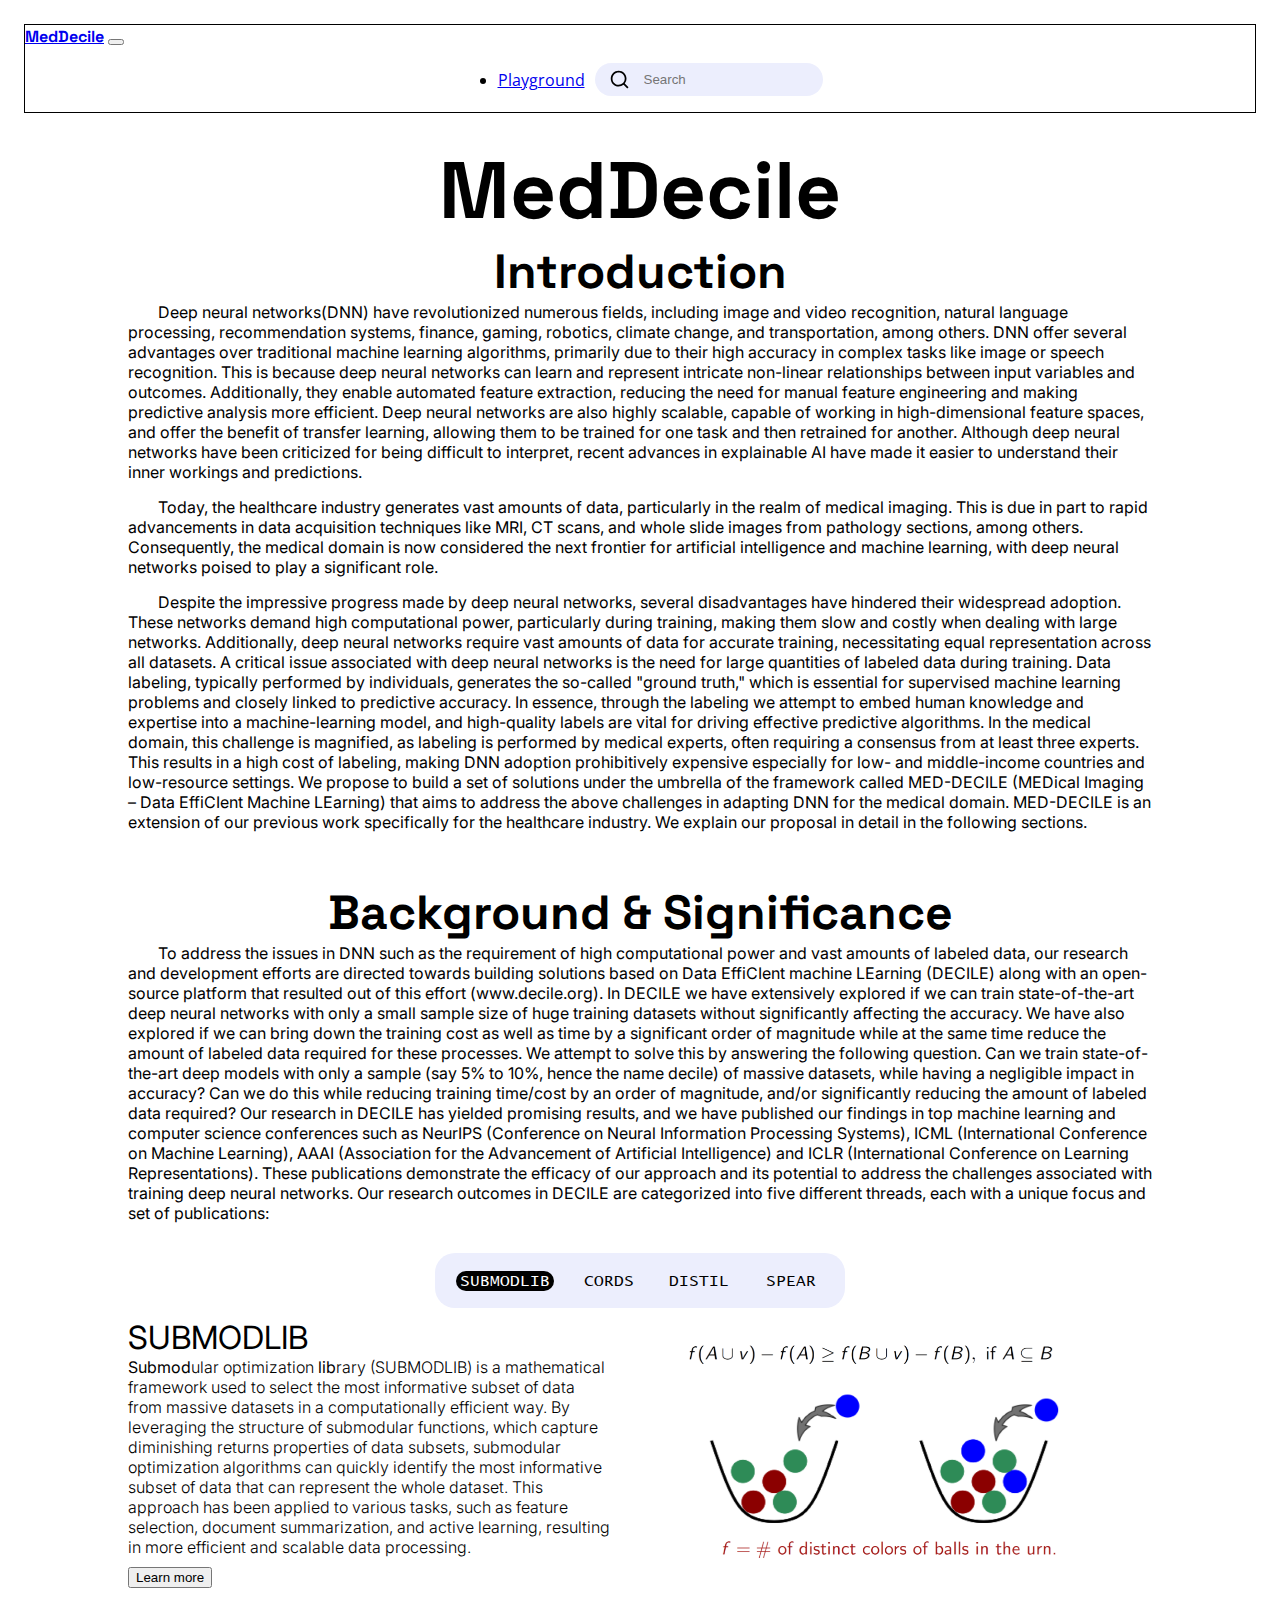
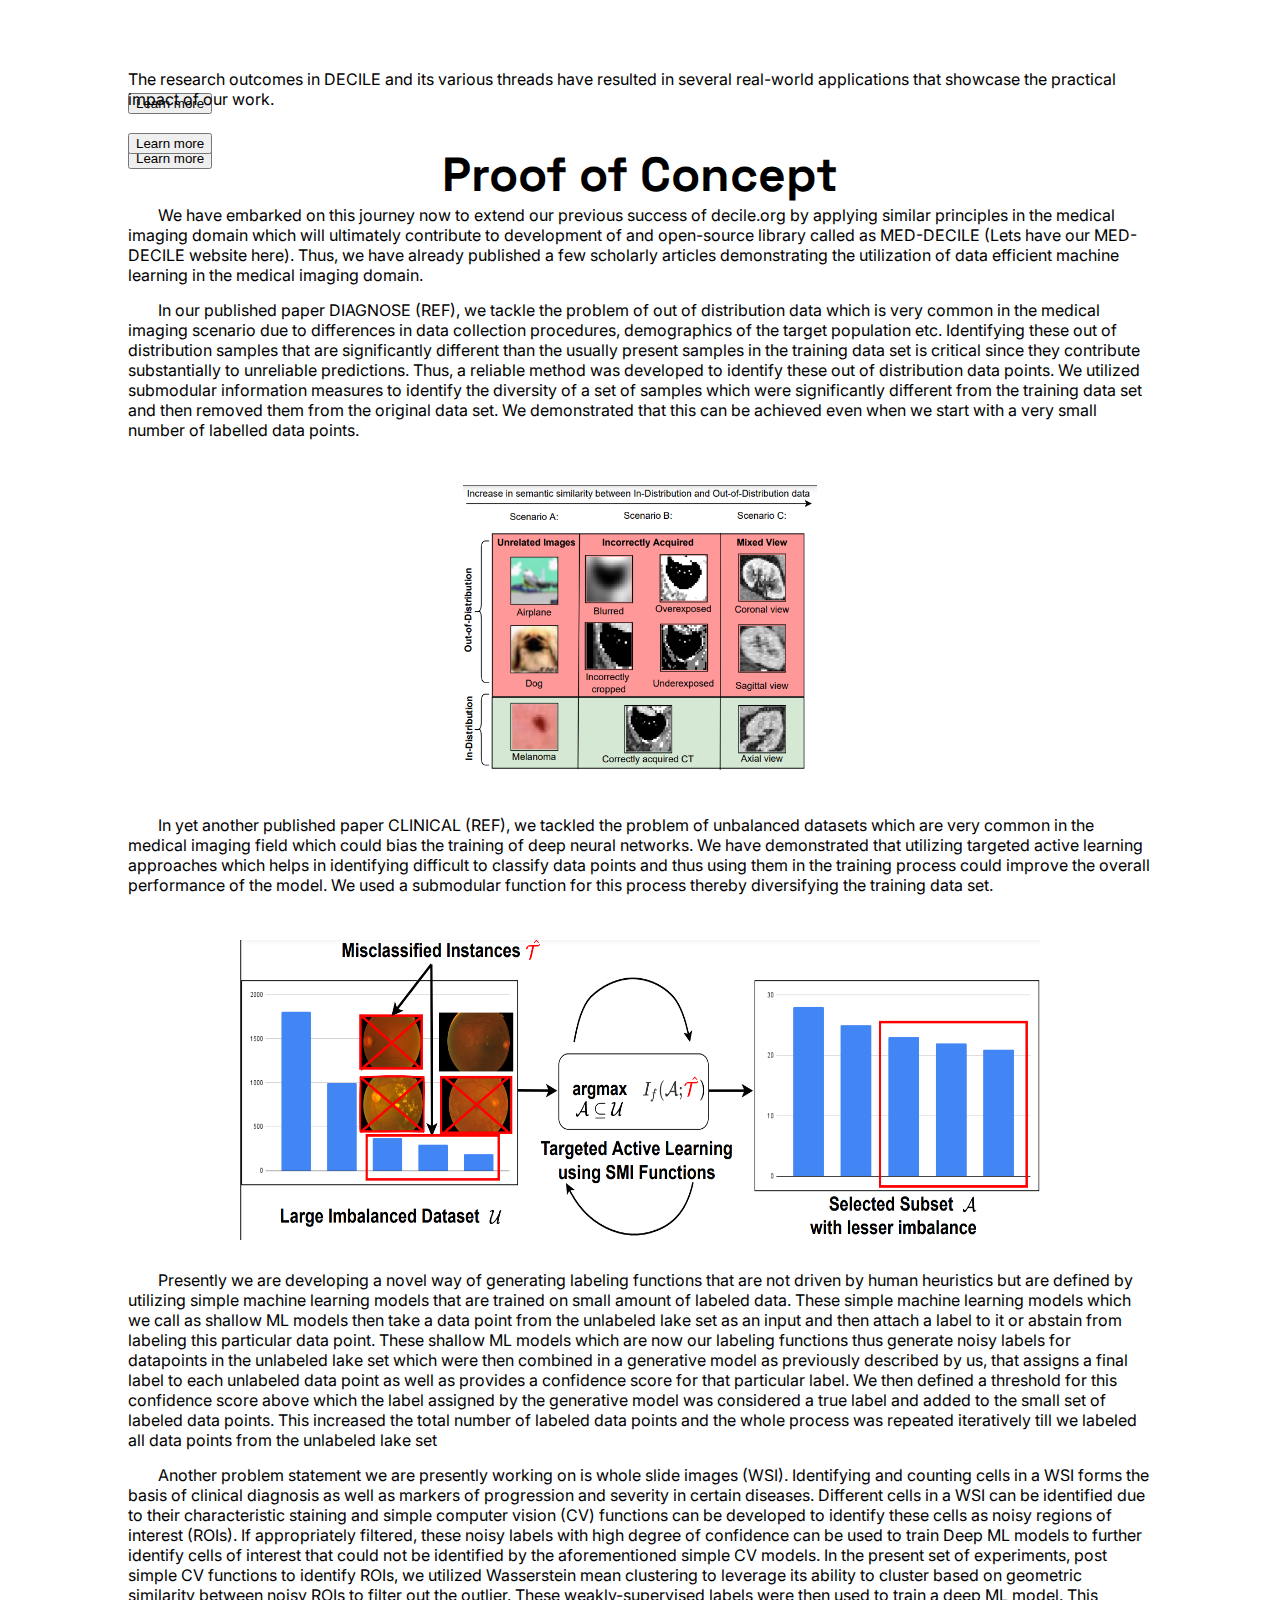
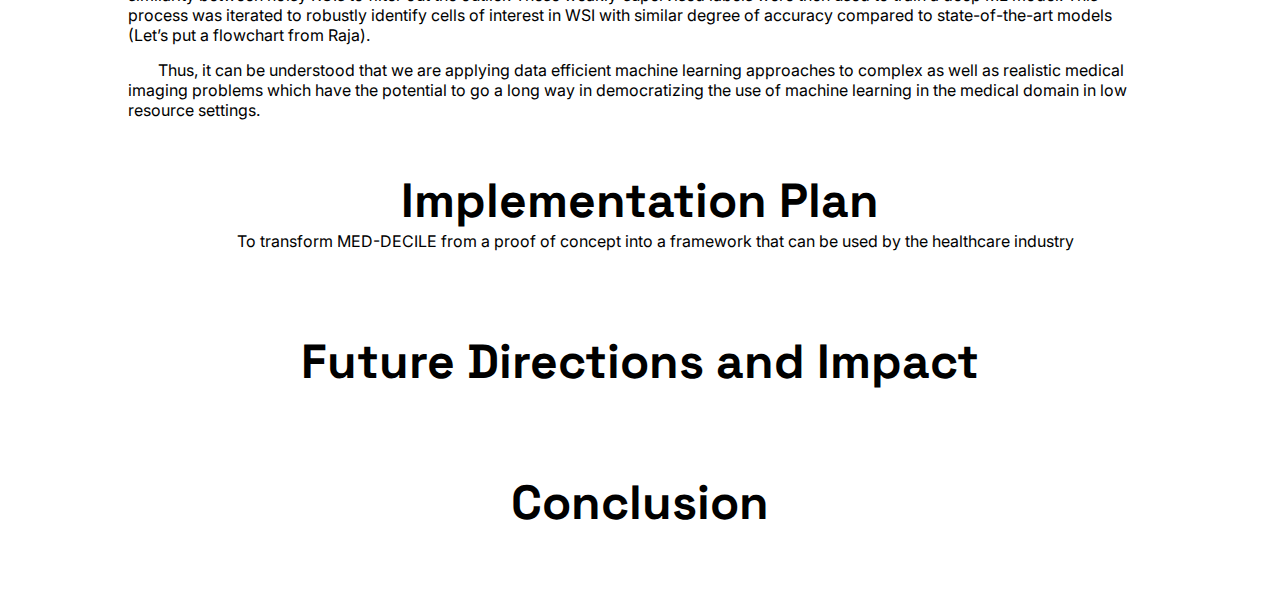
==== docs.html @ 15d45c6d "First draft for docs page" ====
<!DOCTYPE html>
<html lang="en">
  <head>
    <meta charset="UTF-8">
    <meta name="viewport" content="width=device-width, initial-scale=1.0">
    <meta http-equiv="X-UA-Compatible" content="ie=edge">
    <title>MedDecile</title>
    <link href="https://cdn.jsdelivr.net/npm/bootstrap@5.3.0-alpha1/dist/css/bootstrap.min.css" rel="stylesheet" integrity="sha384-GLhlTQ8iRABdZLl6O3oVMWSktQOp6b7In1Zl3/Jr59b6EGGoI1aFkw7cmDA6j6gD" crossorigin="anonymous">
    <link rel="preconnect" href="https://fonts.googleapis.com">
    <link rel="preconnect" href="https://fonts.gstatic.com" crossorigin>
    <link href="https://fonts.googleapis.com/css2?family=Open+Sans:wght@300;400;500;700&display=swap" rel="stylesheet">
    <link rel="preconnect" href="https://fonts.googleapis.com">
    <link rel="preconnect" href="https://fonts.gstatic.com" crossorigin>
    <link href="https://fonts.googleapis.com/css2?family=Space+Grotesk:wght@300;400;500;600;700&display=swap" rel="stylesheet"> 
    <link rel="preconnect" href="https://fonts.googleapis.com">
    <link rel="preconnect" href="https://fonts.gstatic.com" crossorigin>
    <link href="https://fonts.googleapis.com/css2?family=Inter:wght@300;400;500;600;700&display=swap" rel="stylesheet">
    <link rel="stylesheet" href="./docs.css">
    <link rel="icon" href="./favicon.ico" type="image/x-icon">
  </head>
    <body>

        <div id = "topcontainer-docs">
            <div id = "nav">
                <nav class="navbar navbar-expand-md bg-body-tertiary">
                    <div class="container-fluid">
                    <a class="navbar-brand" href="index.html">MedDecile</a>
                    </ul>
                    <button class="navbar-toggler" type="button" data-bs-toggle="collapse" data-bs-target="#navbarScroll" aria-controls="navbarScroll" aria-expanded="false" aria-label="Toggle navigation">
                        <span class="navbar-toggler-icon"></span>
                    </button>
                    <div class="collapse navbar-collapse" id="navbarScroll">
                        <ul class="navbar-nav me-auto my-2 my-lg-0 navbar-nav-scroll" style="--bs-scroll-height: 100px;">
                        <li class="nav-item">
                            <a class="nav-link active" aria-current="page" href="#">Playground</a>
                        </li>
                        <!-- li class="nav-item">
                            <a class="nav-link active" aria-current="page" href="#">Docs</a>
                        </li -->
                        <!-- li class="nav-item">
                            <a class="nav-link" href="#">Link</a>
                        </li -->
                        <!-- li class="nav-item dropdown">
                            <a class="nav-link dropdown-toggle" href="#" role="button" data-bs-toggle="dropdown" aria-expanded="false">
                            Docs
                            </a>
                            <ul class="dropdown-menu">
                            <li><a class="dropdown-item" href="#">Action</a></li>
                            <li><a class="dropdown-item" href="#">Another action</a></li>
                            <li><hr class="dropdown-divider"></li>
                            <li><a class="dropdown-item" href="#">Something else here</a></li>
                            </ul>
                        </li -->
                        <!-- li class="nav-item">
                            <a class="nav-link disabled">Link</a>
                        </li -->
                        <form class="d-flex" role="search">
                        <div id = "svgcont">
                            <svg id = "svgbox" viewBox="0 0 24 24" class="AlgoliaSearchIcon astro-OTPDT6JM" astro-icon="ri:search-line"><path fill="currentColor" d="m18.031 16.617 4.283 4.282-1.415 1.415-4.282-4.283A8.96 8.96 0 0 1 11 20c-4.968 0-9-4.032-9-9s4.032-9 9-9 9 4.032 9 9a8.96 8.96 0 0 1-1.969 5.617zm-2.006-.742A6.977 6.977 0 0 0 18 11c0-3.868-3.133-7-7-7-3.868 0-7 3.132-7 7 0 3.867 3.132 7 7 7a6.977 6.977 0 0 0 4.875-1.975l.15-.15z"></path></svg>
                        </div>
                        <input class="form-control me-2" type="search" placeholder="Search" aria-label="Search">
                        <!-- button class="btn btn-outline-success" type="submit">Search</button -->
                        </form>
                    </div>
                    </div>
                </nav>
            </div>
            <form class="d-flex" role="search">
                <div id = "svgcont2">
                    <svg id = "svgbox2" viewBox="0 0 24 24" class="AlgoliaSearchIcon astro-OTPDT6JM" astro-icon="ri:search-line"><path fill="currentColor" d="m18.031 16.617 4.283 4.282-1.415 1.415-4.282-4.283A8.96 8.96 0 0 1 11 20c-4.968 0-9-4.032-9-9s4.032-9 9-9 9 4.032 9 9a8.96 8.96 0 0 1-1.969 5.617zm-2.006-.742A6.977 6.977 0 0 0 18 11c0-3.868-3.133-7-7-7-3.868 0-7 3.132-7 7 0 3.867 3.132 7 7 7a6.977 6.977 0 0 0 4.875-1.975l.15-.15z"></path></svg>
                </div>
                <input class="form-control2 me-2" type="search" placeholder="Search" aria-label="Search">
                <!-- button class="btn btn-outline-success" type="submit">Search</button -->
            </form>

        </div>

        <div id = "container2-docs">
            <div id = "container2titl">
                <p id = "docs-meddecile">
                    MedDecile
                </p>
            </div>
            <div id = "container2titl">
                <p id = "docs-introduction">
                    Introduction
                </p>
            </div>
            <div id = "container2middle">
                <p class = "indent">Deep neural networks(DNN) have revolutionized numerous fields, including image and video recognition, natural language processing, recommendation systems, finance, gaming, robotics, climate change, and transportation, among others. DNN offer several advantages over traditional machine learning algorithms, primarily due to their high accuracy in complex tasks like image or speech recognition. This is because deep neural networks can learn and represent intricate non-linear relationships between input variables and outcomes. Additionally, they enable automated feature extraction, reducing the need for manual feature engineering and making predictive analysis more efficient. Deep neural networks are also highly scalable, capable of working in high-dimensional feature spaces, and offer the benefit of transfer learning, allowing them to be trained for one task and then retrained for another. Although deep neural networks have been criticized for being difficult to interpret, recent advances in explainable AI have made it easier to understand their inner workings and predictions.</p>
                <div container id = "vspace"></div>
                <p class = "indent">Today, the healthcare industry generates vast amounts of data, particularly in the realm of medical imaging. This is due in part to rapid advancements in data acquisition techniques like MRI, CT scans, and whole slide images from pathology sections, among others. Consequently, the medical domain is now considered the next frontier for artificial intelligence and machine learning, with deep neural networks poised to play a significant role.  </p>
                <div container id = "vspace"></div>
                <p class = "indent">Despite the impressive progress made by deep neural networks, several disadvantages have hindered their widespread adoption. These networks demand high computational power, particularly during training, making them slow and costly when dealing with large networks. Additionally, deep neural networks require vast amounts of data for accurate training, necessitating equal representation across all datasets. A critical issue associated with deep neural networks is the need for large quantities of labeled data during training. Data labeling, typically performed by individuals, generates the so-called "ground truth," which is essential for supervised machine learning problems and closely linked to predictive accuracy. In essence, through the labeling we attempt to embed human knowledge and expertise into a machine-learning model, and high-quality labels are vital for driving effective predictive algorithms. In the medical domain, this challenge is magnified, as labeling is performed by medical experts, often requiring a consensus from at least three experts. This results in a high cost of labeling, making DNN adoption prohibitively expensive especially for low- and middle-income countries and low-resource settings. We propose to build a set of solutions under the umbrella of the framework called MED-DECILE (MEDical Imaging – Data EffiCIent Machine LEarning) that aims to address the above challenges in adapting DNN for the medical domain. MED-DECILE is an extension of our previous work specifically for the healthcare industry. We explain our proposal in detail in the following sections. </p>
                <div container id = "vspace"></div>
            </div>
        </div>
        <div container id = "megavspace"></div>

        <div id = "container2-docs">
            <div id = "container2titl">
                <p id = "docs-introduction">
                    Background & Significance 
                </p>
            </div>
            <div id = "container2middle">
                <p class = "indent">To address the issues in DNN such as the requirement of high computational power and vast amounts of labeled data, our research and development efforts are directed towards building solutions based on Data EffiCIent machine LEarning (DECILE) along with an open-source platform that resulted out of this effort (www.decile.org). In DECILE we have extensively explored if we can train state-of-the-art deep neural networks with only a small sample size of huge training datasets without significantly affecting the accuracy. We have also explored if we can bring down the training cost as well as time by a significant order of magnitude while at the same time reduce the amount of labeled data required for these processes. We attempt to solve this by answering the following question. Can we train state-of-the-art deep models with only a sample (say 5% to 10%, hence the name decile) of massive datasets, while having a negligible impact in accuracy? Can we do this while reducing training time/cost by an order of magnitude, and/or significantly reducing the amount of labeled data required? Our research in DECILE has yielded promising results, and we have published our findings in top machine learning and computer science conferences such as NeurIPS (Conference on Neural Information Processing Systems), ICML (International Conference on Machine Learning), AAAI (Association for the Advancement of Artificial Intelligence) and ICLR (International Conference on Learning Representations). These publications demonstrate the efficacy of our approach and its potential to address the challenges associated with training deep neural networks. Our research outcomes in DECILE are categorized into five different threads, each with a unique focus and set of publications: </p>
                <div container id = "vspace"></div>
                <!-- p class = "indent">Today, the healthcare industry generates vast amounts of data, particularly in the realm of medical imaging. This is due in part to rapid advancements in data acquisition techniques like MRI, CT scans, and whole slide images from pathology sections, among others. Consequently, the medical domain is now considered the next frontier for artificial intelligence and machine learning, with deep neural networks poised to play a significant role.  </p>
                <div container id = "vspace"></div>
                <p class = "indent">Despite the impressive progress made by deep neural networks, several disadvantages have hindered their widespread adoption. These networks demand high computational power, particularly during training, making them slow and costly when dealing with large networks. Additionally, deep neural networks require vast amounts of data for accurate training, necessitating equal representation across all datasets. A critical issue associated with deep neural networks is the need for large quantities of labeled data during training. Data labeling, typically performed by individuals, generates the so-called "ground truth," which is essential for supervised machine learning problems and closely linked to predictive accuracy. In essence, through the labeling we attempt to embed human knowledge and expertise into a machine-learning model, and high-quality labels are vital for driving effective predictive algorithms. In the medical domain, this challenge is magnified, as labeling is performed by medical experts, often requiring a consensus from at least three experts. This results in a high cost of labeling, making DNN adoption prohibitively expensive especially for low- and middle-income countries and low-resource settings. We propose to build a set of solutions under the umbrella of the framework called MED-DECILE (MEDical Imaging – Data EffiCIent Machine LEarning) that aims to address the above challenges in adapting DNN for the medical domain. MED-DECILE is an extension of our previous work specifically for the healthcare industry. We explain our proposal in detail in the following sections. </p -->
                <div container id = "vspace"></div>
            </div>
            <div id = "container2top">
                <div id = "container2titles-docs">
                    <div id = "submodlibtitle">
                        <p class = "lucidafont">SUBMODLIB</p>
                    </div>
                    <div id = "cordstitle">
                        <p class = "lucidafont">CORDS</p>
                    </div>
                    <div id = "distiltitle">
                        <p class = "lucidafont">DISTIL</p>
                    </div>
                    <div id = "speartitle">
                        <p class = "lucidafont">SPEAR</p>
                    </div>
                </div>
            </div>
            <div id = "container2bottom">
                <div id = "diagnosebox">
                    <div id = "leftpart">
                        <div id = "container2title">
                            SUBMODLIB
                        </div>
                        <p class = "boxtext"> <b>Submod</b>ular optimization <b>lib</b>rary (SUBMODLIB) is a mathematical framework used to select the most informative subset of data from massive datasets in a computationally efficient way. By leveraging the structure of submodular functions, which capture diminishing returns properties of data subsets, submodular optimization algorithms can quickly identify the most informative subset of data that can represent the whole dataset. This approach has been applied to various tasks, such as feature selection, document summarization, and active learning, resulting in more efficient and scalable data processing. </p>
                        <button type="button" class="btn btn-outline-primary">Learn more</button>
                    </div>
                    <div id = "rightpart">
                        <img id = "rightimg" src="images/submodlib.png">
                    </div>
                    <button type="button" class="btnvisibility btn btn-outline-primary">Learn more</button>
                </div>
            </div>
            <div id = "vspace"></div>
            <div id = "container2bottomhid">
                <div id = "diagnosebox">
                    <div id = "leftpart">
                        <div id = "container2title">
                            CORDS
                        </div>
                        <p class = "boxtext"> Reduce end to end training time from days to hours and hours to minutes using coresets and data selection. <b>COR</b>esets and <b>D</b>ata <b>S</b>election (CORDS) implements a number of state-of-the-art data subset selection algorithms and coreset algorithms. Some of the algorithms currently implemented with CORDS include: GLISTER, GradMatchOMP, GradMatchFixed, CRAIG, SubmodularSelection, RandomSelection., etc</p>
                        <button type="button" class="btn btn-outline-primary">Learn more</button>
                    </div>
                    <div id = "rightpart">
                        <img id = "rightimghid" src="images/Cords_Icon.png">
                    </div>
                    <button type="button" class="btnvisibility btn btn-outline-primary">Learn more</button>
                </div>
            </div>
            <div id = "vspace"></div>
            <div id = "container2bottomhid">
                <div id = "diagnosebox">
                    <div id = "leftpart">
                        <div id = "container2title">
                            SPEAR
                        </div>
                        <p class = "boxtext"> <b>Submod</b>ular optimization <b>lib</b>rary (SUBMODLIB) is a mathematical framework used to select the most informative subset of data from massive datasets in a computationally efficient way. By leveraging the structure of submodular functions, which capture diminishing returns properties of data subsets, submodular optimization algorithms can quickly identify the most informative subset of data that can represent the whole dataset. This approach has been applied to various tasks, such as feature selection, document summarization, and active learning, resulting in more efficient and scalable data processing. </p>
                        <button type="button" class="btn btn-outline-primary">Learn more</button>
                    </div>
                    <div id = "rightpart">
                        <img id = "rightimghidspear" src="images/SPEAR Logo.svg">
                    </div>
                    <button type="button" class="btnvisibility btn btn-outline-primary">Learn more</button>
                </div>
            </div>
            <div id = "vspace"></div>
            <div id = "container2bottomhid">
                <div id = "diagnosebox">
                    <div id = "leftpart">
                        <div id = "container2title">
                            DISTIL
                        </div>
                        <p class = "boxtext"> <b>D</b>eep d<b>I</b>ver<b>S</b>ified in<b>T</b>eractive <b>L</b>earning (DISTIL) is a PyTorch-based library that contains multiple cutting-edge active learning algorithms, allowing for faster and more efficient training with minimal modifications. The library provides an easy way to insert active learning selection into existing training loops, leading to high model performance with less labeled data. For those seeking to reduce labeling costs, DISTIL is a recommended solution for optimi zing data usage. </p>
                        <button type="button" class="btn btn-outline-primary">Learn more</button>
                    </div>
                    <div id = "rightpart">
                        <img id = "rightimghid" src="images/Distil_Icon.png">
                    </div>
                    <button type="button" class="btnvisibility btn btn-outline-primary">Learn more</button>
                </div>
            </div>
            <div id = "vspace"></div>
            <div id = "vspace"></div>
            <div id = "finaltext">
                <p>The research outcomes in DECILE and its various threads have resulted in several real-world applications that showcase the practical impact of our work.</p>
            </div>
        </div>
        <div container id = "megavspace"></div>

        <div id = "container2-docs">
            <div id = "container2titl">
                <p id = "docs-introduction">
                    Proof of Concept
                </p>
            </div>
            <div id = "container2middle">
                <p class = "indent">We have embarked on this journey now to extend our previous success of decile.org by applying similar principles in the medical imaging domain which will ultimately contribute to development of and open-source library called as MED-DECILE (Lets have our MED-DECILE website here). Thus, we have already published a few scholarly articles demonstrating the utilization of data efficient machine learning in the medical imaging domain.  </p>
                <div container id = "vspace"></div>
                <p class = "indent">In our published paper DIAGNOSE (REF), we tackle the problem of out of distribution data which is very common in the medical imaging scenario due to differences in data collection procedures, demographics of the target population etc. Identifying these out of distribution samples that are significantly different than the usually present samples in the training data set is critical since they contribute substantially to unreliable predictions. Thus, a reliable method was developed to identify these out of distribution data points. We utilized submodular information measures to identify the diversity of a set of samples which were significantly different from the training data set and then removed them from the original data set. We demonstrated that this can be achieved even when we start with a very small number of labelled data points. </p>
                <div container id = "vspace"></div>
                <div container id = "vspace"></div>
                <div container id = "vspace"></div>
                <img id = "proof-1img" src="images/proof-1.png"/>
                <div container id = "vspace"></div>
                <div container id = "vspace"></div>
                <p class = "indent">In yet another published paper CLINICAL (REF), we tackled the problem of unbalanced datasets which are very common in the medical imaging field which could bias the training of deep neural networks. We have demonstrated that utilizing targeted active learning approaches which helps in identifying difficult to classify data points and thus using them in the training process could improve the overall performance of the model. We used a submodular function for this process thereby diversifying the training data set.</p>
                <div container id = "vspace"></div>
                <div container id = "vspace"></div>
                <div container id = "vspace"></div>
                <img id = "proof-2img" src="images/proof-2.png"/>
                <div container id = "vspace"></div>
                <div container id = "vspace"></div>
                <p class = "indent">Presently we are developing a novel way of generating labeling functions that are not driven by human heuristics but are defined by utilizing simple machine learning models that are trained on small amount of labeled data. These simple machine learning models which we call as shallow ML models then take a data point from the unlabeled lake set as an input and then attach a label to it or abstain from labeling this particular data point. These shallow ML models which are now our labeling functions thus generate noisy labels for datapoints in the unlabeled lake set which were then combined in a generative model as previously described by us, that assigns a final label to each unlabeled data point as well as provides a confidence score for that particular label. We then defined a threshold for this confidence score above which the label assigned by the generative model was considered a true label and added to the small set of labeled data points. This increased the total number of labeled data points and the whole process was repeated iteratively till we labeled all data points from the unlabeled lake set  </p>
                <div container id = "vspace"></div>
                <p class = "indent">Another problem statement we are presently working on is whole slide images (WSI). Identifying and counting cells in a WSI forms the basis of clinical diagnosis as well as markers of progression and severity in certain diseases. Different cells in a WSI can be identified due to their characteristic staining and simple computer vision (CV) functions can be developed to identify these cells as noisy regions of interest (ROIs). If appropriately filtered, these noisy labels with high degree of confidence can be used to train Deep ML models to further identify cells of interest that could not be identified by the aforementioned simple CV models. In the present set of experiments, post simple CV functions to identify ROIs, we utilized Wasserstein mean clustering to leverage its ability to cluster based on geometric similarity between noisy ROIs to filter out the outlier.  These weakly-supervised labels were then used to train a deep ML model. This process was iterated to robustly identify cells of interest in WSI with similar degree of accuracy compared to state-of-the-art models (Let’s put a flowchart from Raja).</p>
                <div container id = "vspace"></div>
                <p class = "indent">Thus, it can be understood that we are applying data efficient machine learning approaches to complex as well as realistic medical imaging problems which have the potential to go a long way in democratizing the use of machine learning in the medical domain in low resource settings.</p>
                <div container id = "vspace"></div>
            </div>
        </div>
        <div container id = "megavspace"></div>

        <div id = "container2-docs">
            <div id = "container2titl">
                <p id = "docs-introduction">
                    Implementation Plan
                </p>
            </div>
            <div id = "container2middle">
                <p class = "indent">To transform MED-DECILE from a proof of concept into a framework that can be used by the healthcare industry </p>
                <div container id = "vspace"></div>
                <p class = "indent"></p>
                <div container id = "vspace"></div>
                <p class = "indent"></p>
                <div container id = "vspace"></div>
            </div>
        </div>
        <div container id = "megavspace"></div>

        <div id = "container2-docs">
            <div id = "container2titl">
                <p id = "docs-introduction">
                    Future Directions and Impact
                </p>
            </div>
            <div id = "container2middle">
                <p class = "indent"></p>
                <div container id = "vspace"></div>
                <p class = "indent"></p>
                <div container id = "vspace"></div>
                <p class = "indent"></p>
                <div container id = "vspace"></div>
            </div>
        </div>
        <div container id = "megavspace"></div>

        <div id = "container2-docs">
            <div id = "container2titl">
                <p id = "docs-introduction">
                    Conclusion
                </p>
            </div>
            <div id = "container2middle">
                <p class = "indent"></p>
                <div container id = "vspace"></div>
                <p class = "indent"></p>
                <div container id = "vspace"></div>
                <p class = "indent"></p>
                <div container id = "vspace"></div>
            </div>
        </div>
        <div container id = "megavspace"></div>

        <script src="https://cdn.jsdelivr.net/npm/bootstrap@5.3.0-alpha1/dist/js/bootstrap.bundle.min.js" integrity="sha384-w76AqPfDkMBDXo30jS1Sgez6pr3x5MlQ1ZAGC+nuZB+EYdgRZgiwxhTBTkF7CXvN" crossorigin="anonymous"></script>
    </body>

    <script src="docs.js"></script> 
</html>
---- docs.css ----
@font-face {
    font-family: lucidaconsole;
    src: url(lucidaconsolse.ttf);
}

body, html, p {
    padding: 0;
    margin: 0;
    font-family: 'Open Sans', sans-serif;
}

#topcontainer{
    min-height: 100vh;
    width: 100%;
}

#topcontainer-docs{
    /* min-height: 100vh; */
    width: 100%;
}

#nav{
    min-height: 80px;
    width: 100%;
    display: flex;
    justify-content: space-between;
    align-items: center;
    flex-direction: row;
}

.bg-body-tertiary {
    width: 100% !important;
    border: 1px solid black;
    margin: 1.5rem;
}

.me-auto {
    margin-right: 0 !important;
}

.navbar-collapse{
    justify-content: end !important;
}

.navbar {
    --bs-navbar-color: none !important;
}

.d-flex{
    margin-left: 10px !important;
    height: 100% !important;   
    display: flex !important;
    justify-content: center !important;
    align-items: center !important;
}

.form-control, .form-control2{
    border-radius: 0px !important;
    border-top-right-radius: 17px !important; 
    border-bottom-right-radius: 17px !important; 
    height: 33px !important;
    background-color: #ECEEFD !important;
    box-shadow: none;
    border: none;
}

.form-control:focus-visible, form-control2:focus, form-control:focus, form-control:focus-visible{
    border: none !important;
    outline: none !important;
    box-shadow: none !important;
}

#svgcont, #svgcont2{
    border-top-left-radius: 17px !important;   
    border-bottom-left-radius: 17px !important;   
    height: 33px;
    background-color: #ECEEFD !important;
    width: 45px;
    display: flex;
    justify-content: center;
    align-items: center;
    border-left: 2px solid #ECEEFD;
}

/* .form-control:focus ~ #svgcont{
    border-left: 2px solid blue;
    border-top: 2px solid blue;
    border-bottom: 2px solid blue;
} */

.navbar-nav{
    display: flex;
    justify-content: center;
    align-items: center;
}

.navbar-brand {
    font-family: 'Space Grotesk', sans-serif;
    font-weight: 700;
}

#svgbox{
    height: 21px;
}

#navbox{
    margin-top: 10%;
    border: 1px solid black;
    margin-left: 8%;
    margin-right: 8%;
}

hr{
    opacity: 0.2;
    padding: 0;
    margin: 0;
}

#navleft{
    width: 40%;
    height: 80%;
    display: flex;
    justify-content: start;
    margin-left: 2%;
}

#navright{
    width: 40%;
    height: 100%;
}

#about{
    /* height: 82%; */
    width: 100%;
    display: flex;
    justify-content: space-between;
    align-items: center;
    flex-direction: row;
}

#aboutleft{
    width: 45%;
    /* height: 100%; */
    display: flex;
    justify-content: end;
    align-items: center;
}

#aboutright{
    width: 45%;
    /* height: 100%; */
    display: flex;
    justify-content: start;
    align-items: center;
}

#textbox{
    width: 80%;
    font-family: 'Space Grotesk', sans-serif;
}

#bigtext{
    font-weight: 700;
}

#mediumtext{
    font-weight: 500;
    font-family: 'Space Grotesk', sans-serif;
}

#smalltext{
    font-weight: 300;
    font-family: 'Space Grotesk', sans-serif;
}

#imglogo, #imagebox{
    height: 100%;
    width: 70%;
}

#imglogo2, #imagebox2{
    height: 100%;
    width: 80%;
}

#container2{
    min-height: 100vh;
    width: 100%;
    color: black;
    display: flex;
    flex-direction: column;
    margin-bottom: 50px;
}

#container2-docs{
    width: 100%;
    display: flex;
    flex-direction: column;
    justify-content: center;
    align-items: center;
    font-family: 'Inter', sans-serif;
}

#container2top{
    display: flex;
    justify-content: center;
    align-items: start;
    height: 60px;
    width: 100%;
}

#container2middle{
    display: flex;
    justify-content: center;
    align-items: center;
    flex-direction: column;
    width: 80%;
}

#container2titles, #container2titles-docs{
    height: 35px;
    background-color: #ECEEFD;
    border-radius: 20px;
    display: flex;
    flex-direction: row;
    justify-content: space-around;
    align-items: center;
}

#container2titles{
    width: 260px;
}

#container2titles-docs{
    padding: 10px;
    width: 390px;
}

#diagnosetitle{
    width: 100px;
    height: 20px;
    background-color: black;
    color: white;
    display: flex;
    justify-content: center;
    align-items: center;
    border-radius: 20px;
    font-family: lucidaconsole;
}

#clinicaltitle{
    width: 100px;
    height: 20px;
    display: flex;
    justify-content: center;
    align-items: center;
    border-radius: 20px;
    background-color: transparent;
    color: black;
    font-family: lucidaconsole;
}

#submodlibtitle{
    width: 98px;
    height: 20px;
    background-color: black;
    color: white;
    display: flex;
    justify-content: center;
    align-items: center;
    border-radius: 20px;
    font-family: lucidaconsole;
}

#cordstitle{
    width: 65px;
    height: 20px;
    display: flex;
    justify-content: center;
    align-items: center;
    border-radius: 20px;
    background-color: transparent;
    color: black;
    font-family: lucidaconsole;
}

#distiltitle{
    width: 72px;
    height: 20px;
    display: flex;
    justify-content: center;
    align-items: center;
    border-radius: 20px;
    background-color: transparent;
    color: black;
    font-family: lucidaconsole;
}

#speartitle{
    width: 67px;
    height: 20px;
    display: flex;
    justify-content: center;
    align-items: center;
    border-radius: 20px;
    background-color: transparent;
    color: black;
    font-family: lucidaconsole;
}

#leftpart{
    width: 50%;
    display: flex;
    align-items: flex-start;
    justify-content: center;
    flex-direction: column;
}

.btn{
    margin-top: 10px;
}

#rightpart{
    width: 50%;
    height: 67%;
    padding: 2%;
    display: flex;
    align-items: center;
    justify-content: center;
}

#rightimg{
    width: 400px;
    height: 240px;
}

#rightimghid{
    height: 0px;
    visibility: hidden;
}

.lucidafont {
    font-family: lucidaconsole;
}

#container2title, #container2titl{
    font-size: 2rem;
    display: flex;
    /* height: 100px; */
    justify-content: center;
    align-items: center;
}

#meddecile{
    font-size: 3rem;
    font-weight: 700;
    font-family: 'Space Grotesk', sans-serif;
}

#docs-meddecile{
    font-size: 5rem;
    font-weight: 700;
    font-family: 'Space Grotesk', sans-serif;
}

#docs-introduction{
    font-size: 3rem;
    font-weight: 700;
    font-family: 'Space Grotesk', sans-serif;
    text-align: center;
}

#vspace{
    height: 15px;
    width: 10px;
}

#megavspace{
    height: 35px;
    width: 10px;
}

p.indent {
    text-indent: 30px;
}

#diagnosetitle:hover{
    /* background-color: #D0D2E4; */
    cursor: pointer;
}

#clinicaltitle:hover{
    background-color: #D0D2E4;
    cursor: pointer;
}

#submodlibtitle:hover{
    /* background-color: #D0D2E4; */
    cursor: pointer;
}

#speartitle:hover{
    background-color: #D0D2E4;
    cursor: pointer;
}

#distiltitle:hover{
    background-color: #D0D2E4;
    cursor: pointer;
}

#cordstitle:hover{
    background-color: #D0D2E4;
    cursor: pointer;
}

#finaltext{
    width: 80%;
}

#proof-1img{
    height: 300px;
}

#proof-2img{
    height: 300px;
    width: 800px;
}

#container2bottom, #container2bottomhid{
    display: flex;
    align-items: start;
    /* height: calc(100% - 160px); */
    width: 100%;
    justify-content: center;
    align-items: center;
    /* position: relative; */
    /* margin-top: 160px; */
}

#container2bottomhid{
    height: 0;
    visibility: hidden;
}

#diagnosebox, #clinicalbox{
    width: 80%;
    /* height: 100%; */
    color: black;
    background-color: white;
    display: flex;
    justify-content: center;
    align-items: center;
    border-radius: 10px;
    /* position: absolute; */
    flex-direction: row;
}

/* #clinicalbox{
    visibility: hidden;
}

#diagnosebox{
    visibility: visible;
} */

.boxtext{
    text-align: start;
    font-weight: 300;
}

#container3{
    width: 100%;
    min-height: 100vh;
}

#container3title{
    height: 18vh;
    display: flex;
    justify-content: center;
    align-items: center;
    font-weight: 500;
    font-size: 2rem;
}

.btnvisibility{
    visibility: hidden !important;
    height: 0;
    width: 0;
}

.btn{
    visibility: visible;
}

#svgcont2, #svgbox2, .form-control2{
    height: 0 !important;
    /* width: 0 !important; */
    visibility: hidden !important;
}

@media screen and (max-width: 767px) {

    body{
        background-color: white !important;
    }

    #aboutleft{
        width: 100%;
        display: flex;
        justify-content: center;
        align-items: center;
    }

    #aboutright{
        width: 0%;
        height: 0%;
    }

    #topcontainer, #container2{
        min-height: 0;
    }

    #diagnosebox{
        flex-direction: column;
    }

    #leftpart, #rightpart{
        width: 100%;
        align-items: center;
    }

    #diagnosebox{
        width: 90%;
    }

    .boxtext{
        text-align: center;
    }

    #rightimg{
        visibility: visible;
        margin-top: -42px;
        margin-bottom: -10px;
    }

    #rightimghid{
        visibility: visible;
        width: 400px;
        height: 200px;
        margin-top: -42px;
        margin-bottom: -10px;
    }

    #rightimghidspear{
        visibility: visible;
        width: 300px;
        height: 160px;
        margin-top: -75px;
    }

    .btnvisibility{
        visibility: visible !important;
        width: 115px;
        height: 37px;
        margin-bottom: 30px;
    }

    .btn{
        visibility: hidden;
    }

    .form-control{
        height: 0 !important;
        width: 0 !important;
        visibility: hidden;
    }

    #svgcont, #svgbox{
        height: 0;
    }

    #svgcont2, .form-control2, #svgbox2{
        visibility: visible !important;
        border: none;
    }
    
    #svgcont2, .form-control2{
        height: 33px !important;
        margin-bottom: 30px;
    }

    #svgbox2{
        height: 21px !important;
    }

    .form-control2{
        width: 79%;
    }

    .form-control2:focus-visible, form-control2:focus{
        border: none !important;
        outline: none;
    }

    #docs-meddecile{
        font-size: 3rem;
    }

    #docs-introduction{
        font-size: 2rem;
    }

    p.indent{
        text-indent: 0px;
    }

    #proof-2img{
        height: 0;
        margin-top: -50px;
    }

    #container2top{
        height: 0;
        visibility: hidden;
    }

    #container2bottomhid{
        height: unset;
        visibility: visible;
    }
}

p{
    font-family: 'Inter', sans-serif;
}
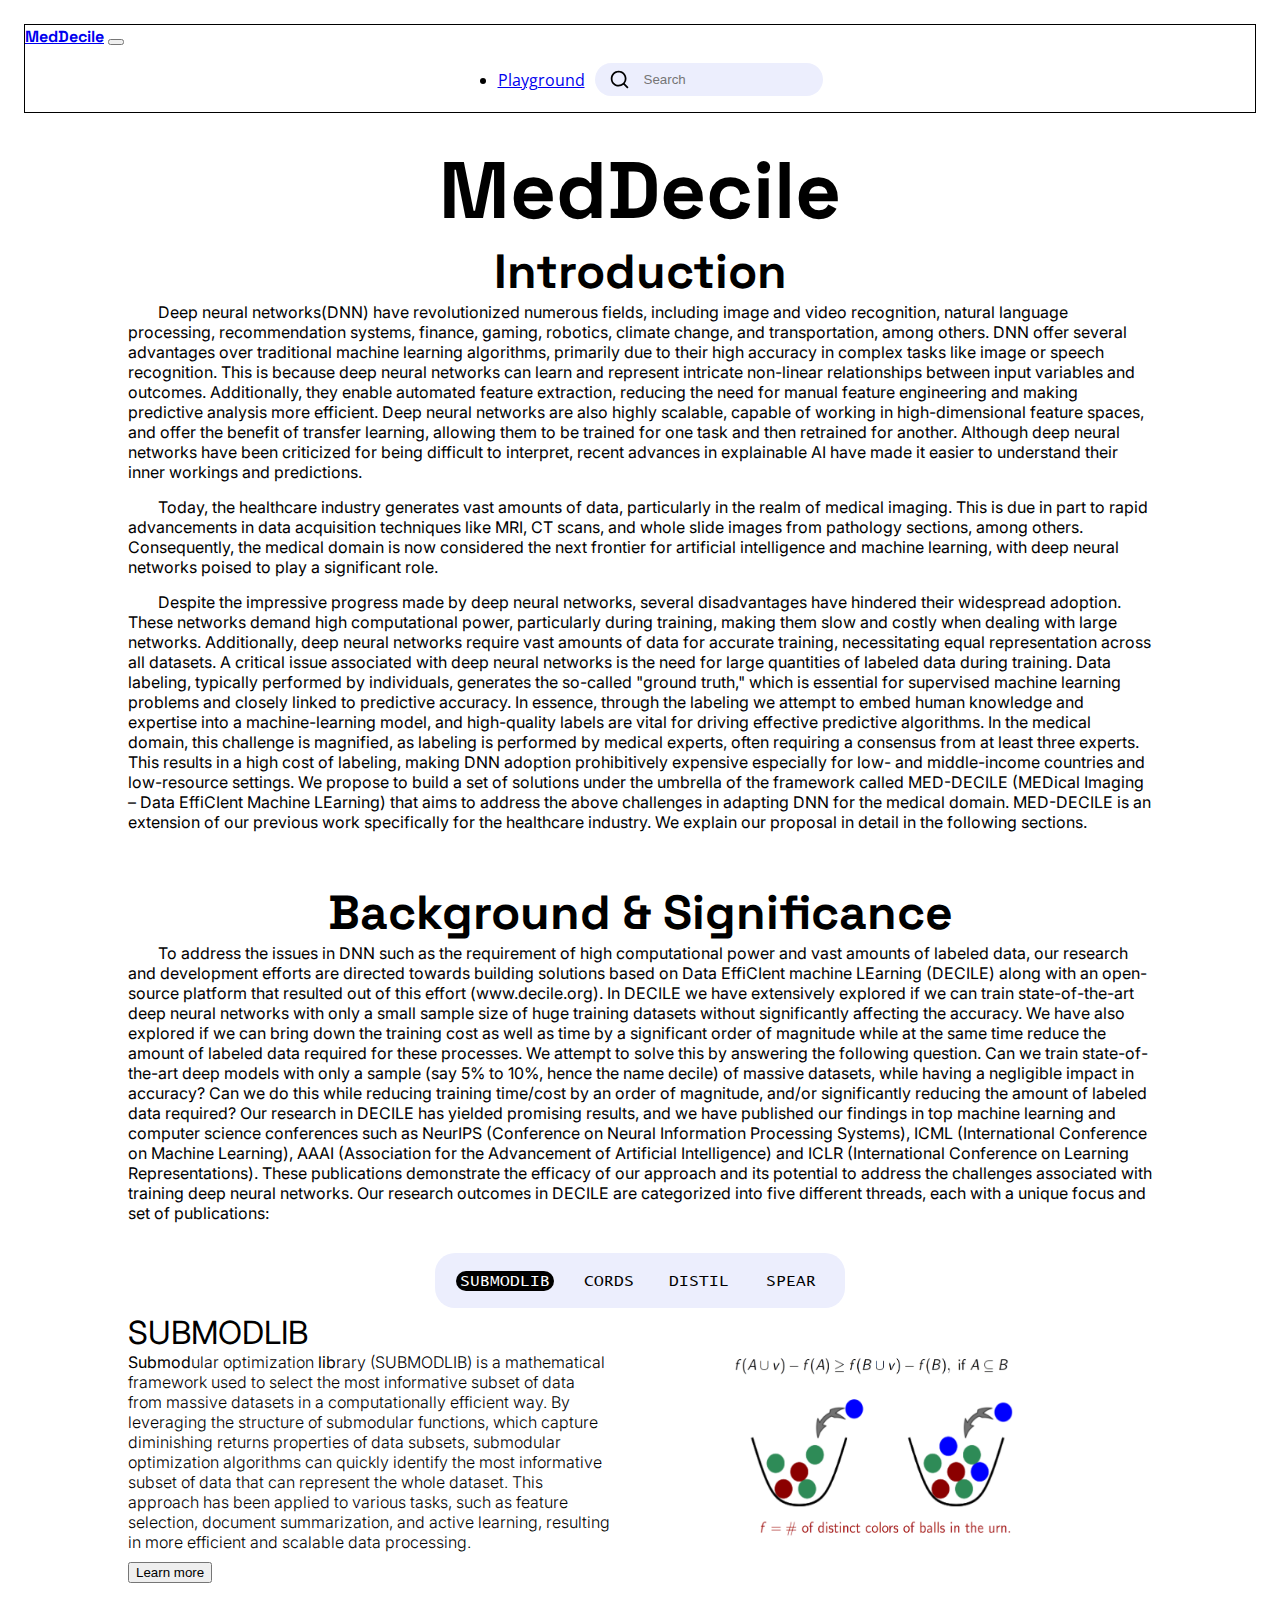
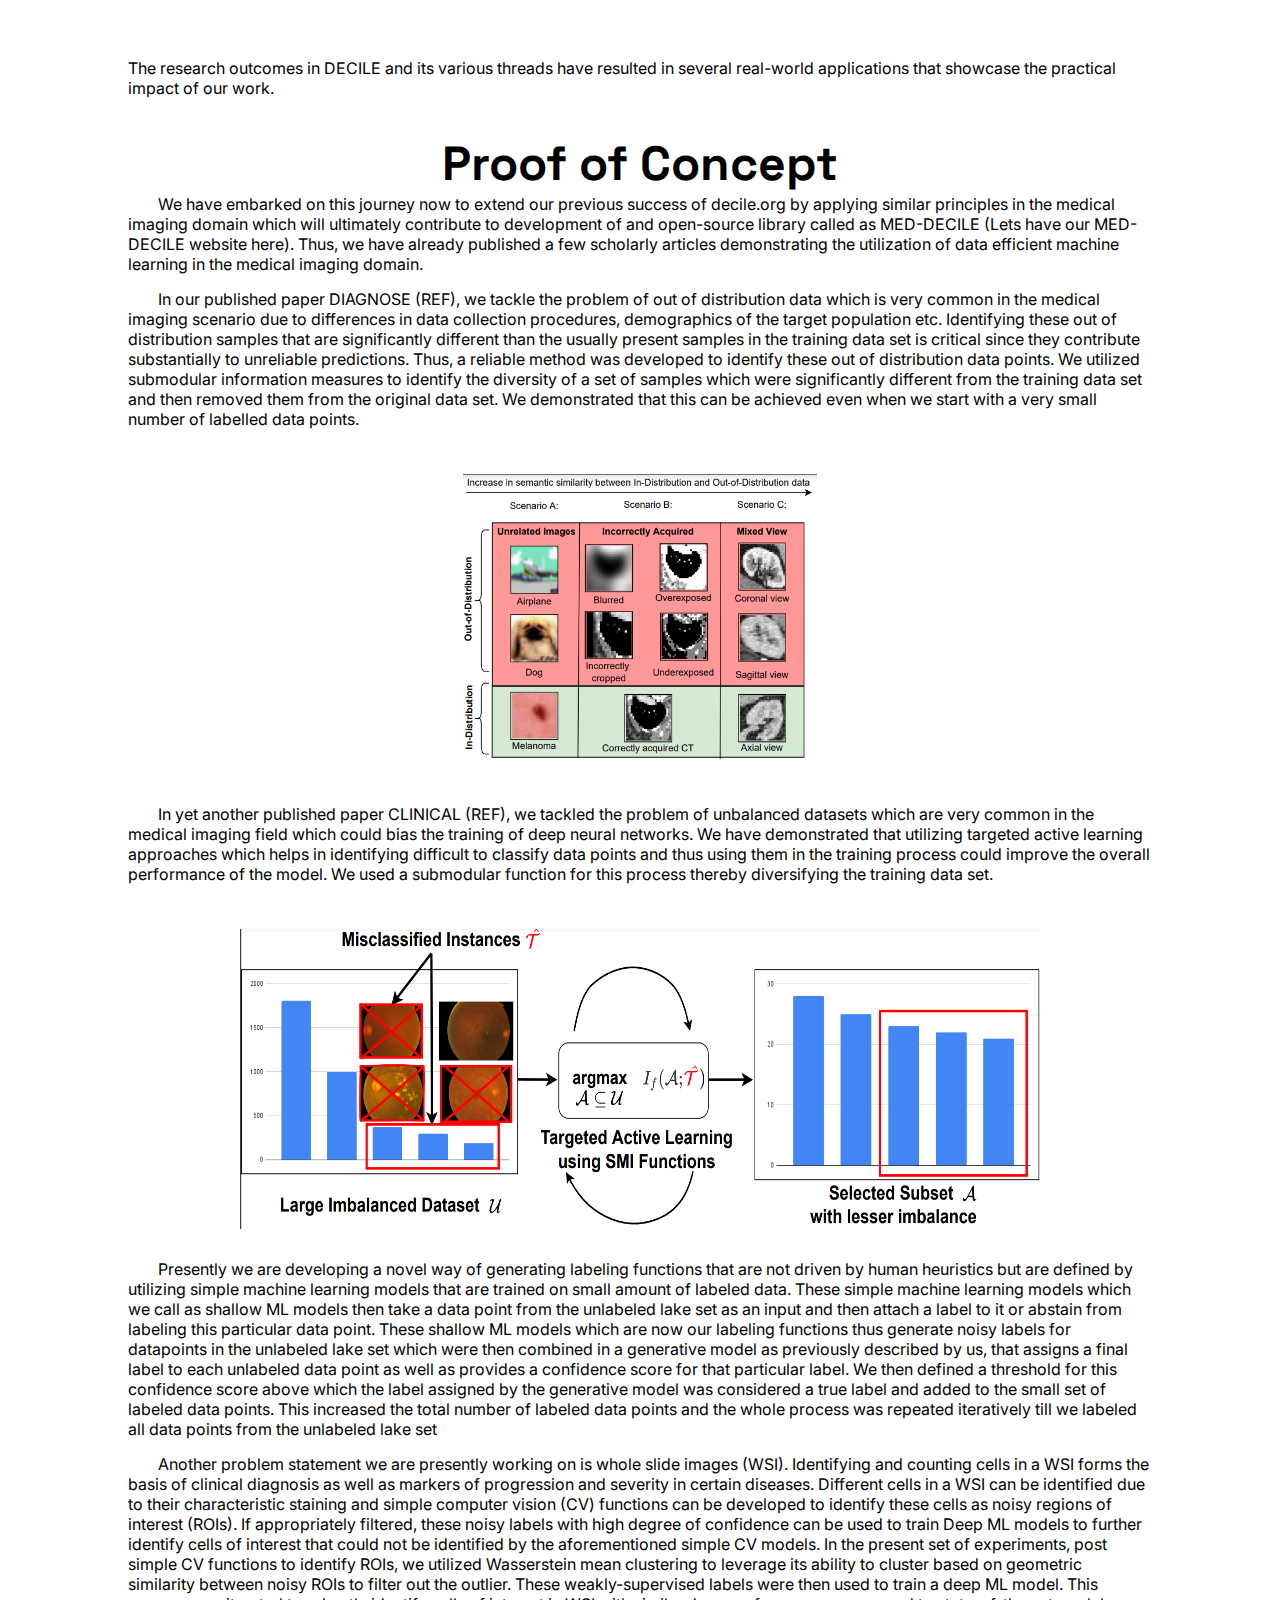
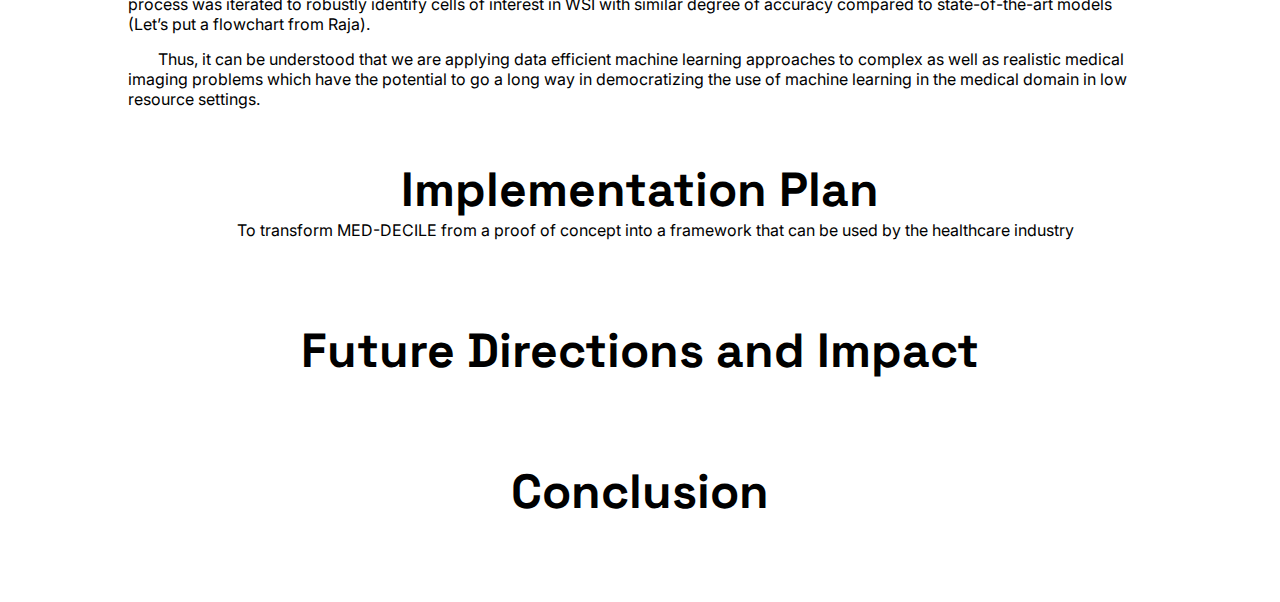
==== commit 5bfaf0a6: "Fixed a few bugs" ====
--- a/docs.html
+++ b/docs.html
@@ -134,12 +134,12 @@
                             SUBMODLIB
                         </div>
                         <p class = "boxtext"> <b>Submod</b>ular optimization <b>lib</b>rary (SUBMODLIB) is a mathematical framework used to select the most informative subset of data from massive datasets in a computationally efficient way. By leveraging the structure of submodular functions, which capture diminishing returns properties of data subsets, submodular optimization algorithms can quickly identify the most informative subset of data that can represent the whole dataset. This approach has been applied to various tasks, such as feature selection, document summarization, and active learning, resulting in more efficient and scalable data processing. </p>
-                        <button type="button" class="btn btn-outline-primary">Learn more</button>
+                        <a target="_blank" id = "linkchanger" href = "https://github.com/decile-team/submodlib"><button type="button" class="btnhid btn btn-outline-primary">Learn more</button></a>
                     </div>
                     <div id = "rightpart">
                         <img id = "rightimg" src="images/submodlib.png">
                     </div>
-                    <button type="button" class="btnvisibility btn btn-outline-primary">Learn more</button>
+                    <a target="_blank" href = "https://github.com/decile-team/submodlib"><button type="button" class="btnvisibility btn btn-outline-primary">Learn more</button></a>
                 </div>
             </div>
             <div id = "vspace"></div>
@@ -150,12 +150,12 @@
                             CORDS
                         </div>
                         <p class = "boxtext"> Reduce end to end training time from days to hours and hours to minutes using coresets and data selection. <b>COR</b>esets and <b>D</b>ata <b>S</b>election (CORDS) implements a number of state-of-the-art data subset selection algorithms and coreset algorithms. Some of the algorithms currently implemented with CORDS include: GLISTER, GradMatchOMP, GradMatchFixed, CRAIG, SubmodularSelection, RandomSelection., etc</p>
-                        <button type="button" class="btn btn-outline-primary">Learn more</button>
+                        <button type="button" class="btnvisibility btnhid btn btn-outline-primary">Learn more</button>
                     </div>
                     <div id = "rightpart">
                         <img id = "rightimghid" src="images/Cords_Icon.png">
                     </div>
-                    <button type="button" class="btnvisibility btn btn-outline-primary">Learn more</button>
+                    <a target="_blank" href = "https://github.com/decile-team/cords"><button type="button" class="btnvisibility btn btn-outline-primary">Learn more</button></a>
                 </div>
             </div>
             <div id = "vspace"></div>
@@ -166,12 +166,12 @@
                             SPEAR
                         </div>
                         <p class = "boxtext"> <b>Submod</b>ular optimization <b>lib</b>rary (SUBMODLIB) is a mathematical framework used to select the most informative subset of data from massive datasets in a computationally efficient way. By leveraging the structure of submodular functions, which capture diminishing returns properties of data subsets, submodular optimization algorithms can quickly identify the most informative subset of data that can represent the whole dataset. This approach has been applied to various tasks, such as feature selection, document summarization, and active learning, resulting in more efficient and scalable data processing. </p>
-                        <button type="button" class="btn btn-outline-primary">Learn more</button>
+                        <button type="button" class="btnvisibility btnhid btn btn-outline-primary">Learn more</button>
                     </div>
                     <div id = "rightpart">
                         <img id = "rightimghidspear" src="images/SPEAR Logo.svg">
                     </div>
-                    <button type="button" class="btnvisibility btn btn-outline-primary">Learn more</button>
+                    <a target="_blank" href = "https://github.com/decile-team/spear"><button type="button" class="btnvisibility btn btn-outline-primary">Learn more</button></a>
                 </div>
             </div>
             <div id = "vspace"></div>
@@ -182,12 +182,12 @@
                             DISTIL
                         </div>
                         <p class = "boxtext"> <b>D</b>eep d<b>I</b>ver<b>S</b>ified in<b>T</b>eractive <b>L</b>earning (DISTIL) is a PyTorch-based library that contains multiple cutting-edge active learning algorithms, allowing for faster and more efficient training with minimal modifications. The library provides an easy way to insert active learning selection into existing training loops, leading to high model performance with less labeled data. For those seeking to reduce labeling costs, DISTIL is a recommended solution for optimi zing data usage. </p>
-                        <button type="button" class="btn btn-outline-primary">Learn more</button>
+                        <button type="button" class="btnvisibility btnhid btn btn-outline-primary">Learn more</button>
                     </div>
                     <div id = "rightpart">
                         <img id = "rightimghid" src="images/Distil_Icon.png">
                     </div>
-                    <button type="button" class="btnvisibility btn btn-outline-primary">Learn more</button>
+                    <a target="_blank" href = "https://github.com/decile-team/distil"><button type="button" class="btnvisibility btn btn-outline-primary">Learn more</button></a>
                 </div>
             </div>
             <div id = "vspace"></div>
--- a/docs.css
+++ b/docs.css
@@ -330,8 +330,8 @@
 }
 
 #rightimg{
-    width: 400px;
-    height: 240px;
+    width: 300px;
+    height: 200px;
 }
 
 #rightimghid{
@@ -352,7 +352,7 @@
 }
 
 #meddecile{
-    font-size: 3rem;
+    font-size: 4rem;
     font-weight: 700;
     font-family: 'Space Grotesk', sans-serif;
 }
@@ -566,6 +566,10 @@
         margin-bottom: 30px;
     }
 
+    .btnhid{
+        visibility: hidden !important;
+    }
+
     .btn{
         visibility: hidden;
     }
